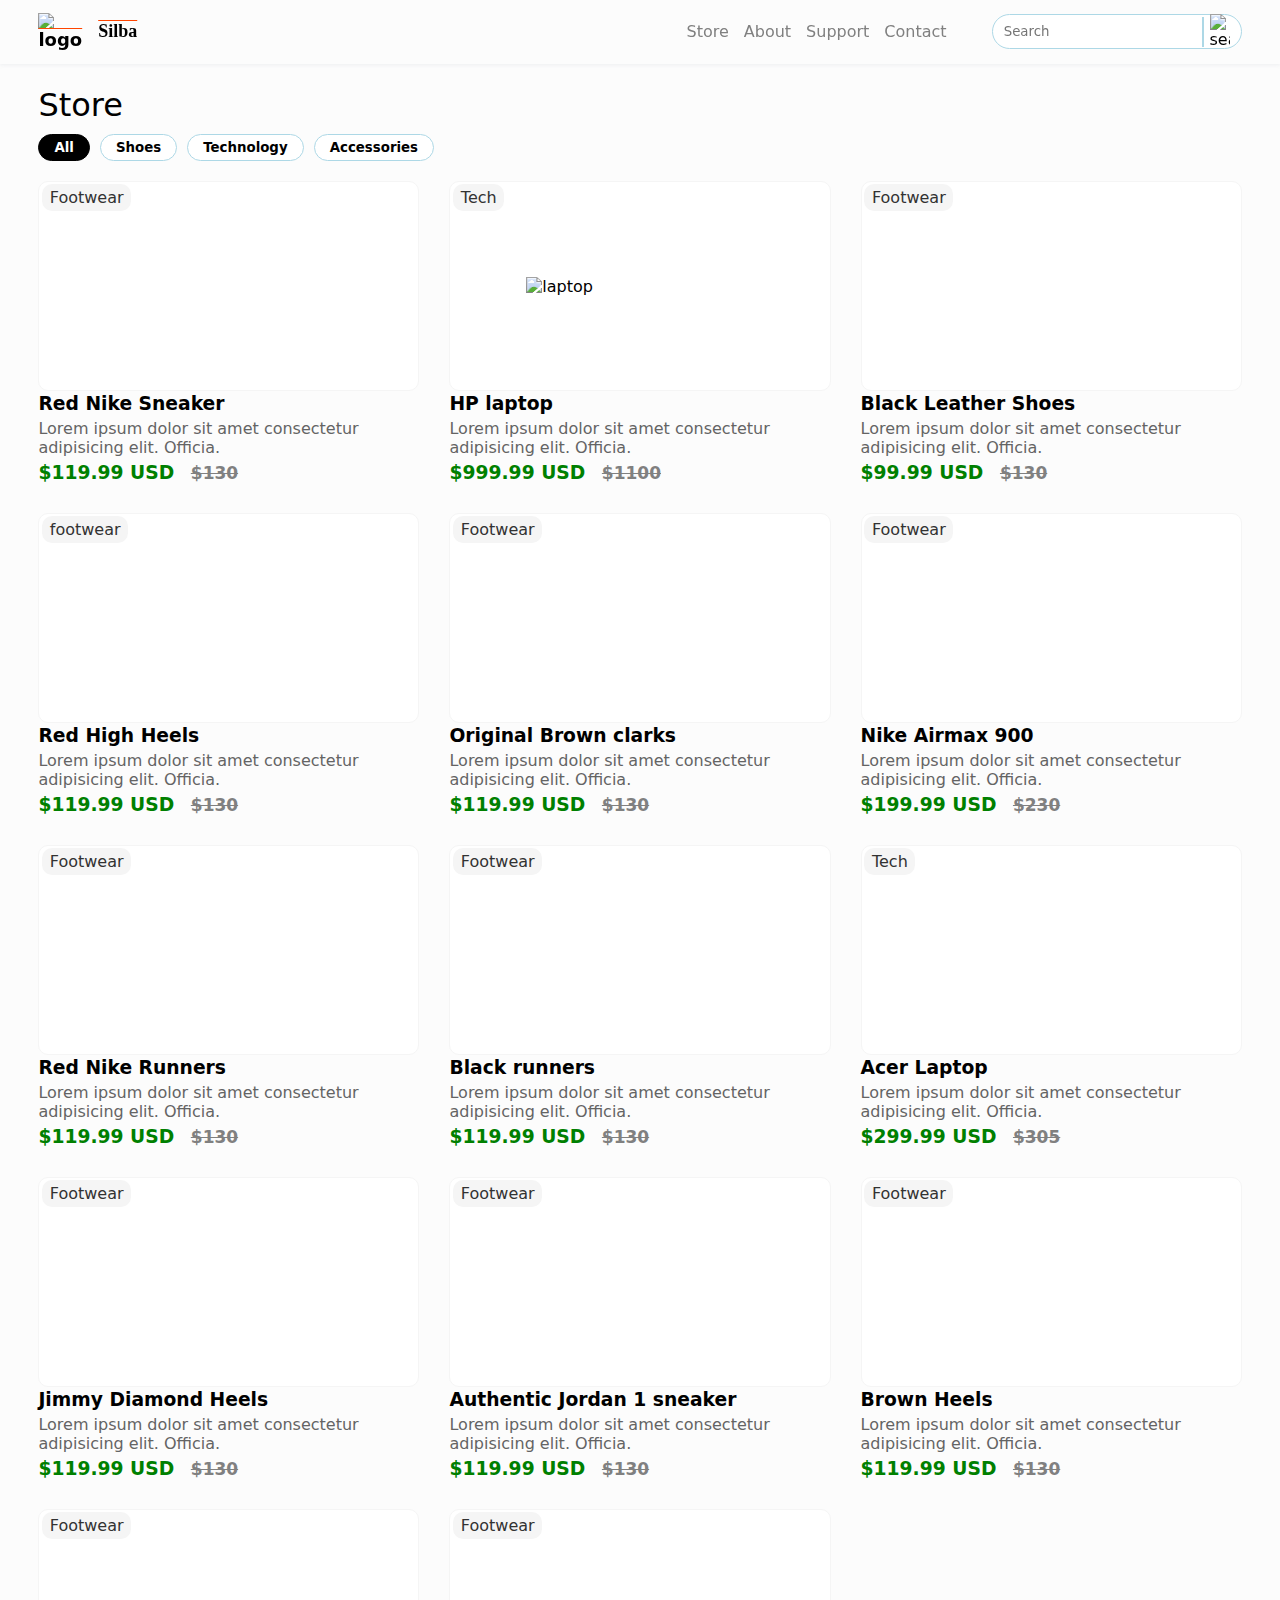
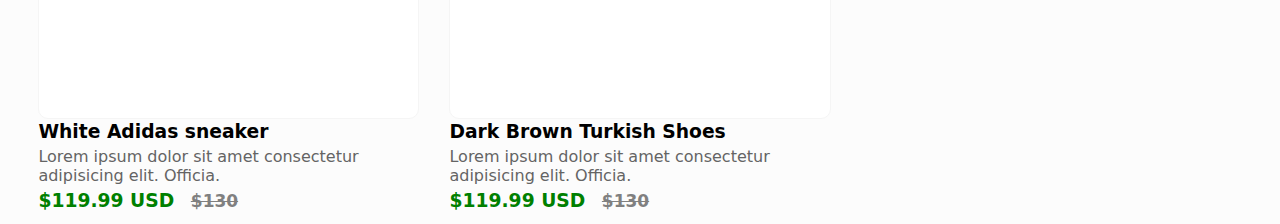
==== index.html @ 936f5b55 "addition of fontawesome icons, update of the hamburger menu and other minor css corrections" ====
<!DOCTYPE html>
<html lang="en">
<head>
    <meta charset="UTF-8">
    <meta name="viewport" content="width=device-width, initial-scale=1.0">
    <meta name="description" content="An all-in-one emporium selling the latest tech products and Trendy shoes that fit your taste and budget . We offer a vast curated collection for you to choose from.Come shop with us today!">
    <meta name="keywords" content="best shoes ,sneakers ,affordable shoes,original">
    <title>Products  |  Silba Collections</title>
    <link rel="stylesheet" href="/css/style.css">
    <link rel="stylesheet" href="/all.css">
    <link rel="shortcut icon" href="/istock/home-icon-build.png" type="image/x-icon">
    <script src="/js/app.js" defer></script>
</head>

<body>
    <nav class="navbar">
        <div class="nav-left">
            <a href="/index.html"><img src="/istock/home-icon-build.png" alt="logo"></a>
            <a href="/index.html">Silba</a>
        </div>
        <div class="nav-right">
            <ul class="nav-links">
                <li><a href="/index.html">Store</a></li>
                <li><a href="/html/about.html">About</a></li>
                <li><a href="#">Support</a></li>
                <li><a href="/html/contact.html">Contact</a></li>
            </ul>
            <ul class="nav-list">
                <li><a href="/index.html">Store</a></li>
                <li><a href="/html/about.html">About</a></li>
                <li><a href="#">Support</a></li>
                <li><a href="/html/contact.html" target="_parent">Contact</a></li>
            </ul>
            <fieldset class="searchbar">
                <input type="search" placeholder="Search" name="search input">
                <img src="/istock/magnifying-glass-solid.jpg" alt="search">
            </fieldset>
            <span class="menu">
                <i class="fa fa-bars menuBar"></i>
            </span>
        </div>
    </nav>

    <main>
         <!-- heading -->
    <h1>Store</h1>

    <div class="buttons">
        <button type="button" class="btn btn1">All</button>
        <button type="button" class="btn btn2">Shoes</button>
        <button type="button" class="btn btn3">Technology</button>
        <button type="button" class="btn btn4">Accessories</button>

    </div>

    <div class="card-wrapper">
        <!-- 1 -->
        <div class="card">
            <div class="image">
                <img src="/istock/pngegg (12).jpg" alt="">
                <span>Footwear</span>
            </div>
            <div class="description">
                <h3>Red Nike Sneaker</h3>
                <p>Lorem ipsum dolor sit amet consectetur adipisicing elit. Officia.</p>
                <h3 class="price">$119.99 USD <span>$130</span></h3>
            </div>
        </div>
          
        <!-- 2 -->
        <div class="card">
            <div class="image">
                <img src="/istock/pngegg (20).png" alt="laptop">
                <span>Tech</span>
            </div>
            <div class="description">
                <h3>HP laptop</h3>
                <p>Lorem ipsum dolor sit amet consectetur adipisicing elit. Officia.</p>
                <h3 class="price">$999.99 USD <span>$1100</span></h3>
            </div>
        </div>

        <!-- 3 -->
        <div class="card">
            <div class="image">
                <img src="/istock/pngegg (6).jpg" alt="">
                <span>Footwear</span>
            </div>
            <div class="description">
                <h3>Black Leather Shoes</h3>
                <p>Lorem ipsum dolor sit amet consectetur adipisicing elit. Officia.</p>
                <h3 class="price">$99.99 USD <span>$130</span></h3>
            </div>
        </div>

        <!-- 4 -->
        <div class="card">
            <div class="image">
                <img src="/istock/pngegg (15).jpg" alt="">
                <span>footwear</span>
            </div>
            <div class="description">
                <h3>Red High Heels</h3>
                <p>Lorem ipsum dolor sit amet consectetur adipisicing elit. Officia.</p>
                <h3 class="price">$119.99 USD <span>$130</span></h3>
            </div>
        </div>

        <!-- 5 -->
        <div class="card">
            <div class="image">
                <img src="/istock/pngegg (14).jpg" alt="">
                <span>Footwear</span>
            </div>
            <div class="description">
                <h3>Original Brown clarks</h3>
                <p>Lorem ipsum dolor sit amet consectetur adipisicing elit. Officia.</p>
                <h3 class="price">$119.99 USD <span>$130</span></h3>
            </div>
        </div>

        <!-- 6 -->
        <div class="card">
            <div class="image">
                <img src="/istock/pngegg (19).jpg" alt="">
                <span>Footwear</span>
            </div>
            <div class="description">
                <h3>Nike Airmax 900</h3>
                <p>Lorem ipsum dolor sit amet consectetur adipisicing elit. Officia.</p>
                <h3 class="price">$199.99 USD <span>$230</span></h3>
            </div>
        </div>

        <!-- 7 -->
        <div class="card">
            <div class="image">
                <img src="/istock/pngegg (1).jpg" alt="">
                <span>Footwear</span>
            </div>
            <div class="description">
                <h3>Red Nike Runners</h3>
                <p>Lorem ipsum dolor sit amet consectetur adipisicing elit. Officia.</p>
                <h3 class="price">$119.99 USD <span>$130</span></h3>
            </div>
        </div>

        <!-- 8 -->
        <div class="card">
            <div class="image">
                <img src="/istock/pngegg (9).jpg" alt="">
                <span>Footwear</span>
            </div>
            <div class="description">
                <h3>Black runners</h3>
                <p>Lorem ipsum dolor sit amet consectetur adipisicing elit. Officia.</p>
                <h3 class="price">$119.99 USD <span>$130</span></h3>
            </div>
        </div>

        <!-- 9 -->
        <div class="card">
            <div class="image">
                <img src="/istock/pngegg (19).png" alt="">
                <span>Tech</span>
            </div>
            <div class="description">
                <h3>Acer Laptop</h3>
                <p>Lorem ipsum dolor sit amet consectetur adipisicing elit. Officia.</p>
                <h3 class="price">$299.99 USD <span>$305</span></h3>
            </div>
        </div>

        <!-- 10 -->
        <div class="card">
            <div class="image">
                <img src="/istock/pngegg (16).jpg" alt="">
                <span>Footwear</span>
            </div>
            <div class="description">
                <h3>Jimmy Diamond Heels</h3>
                <p>Lorem ipsum dolor sit amet consectetur adipisicing elit. Officia.</p>
                <h3 class="price">$119.99 USD <span>$130</span></h3>
            </div>
        </div>

        <!-- 11 -->
        <div class="card">
            <div class="image">
                <img src="/istock/pngegg (28).jpg" alt="">
                <span>Footwear</span>
            </div>
            <div class="description">
                <h3>Authentic Jordan 1 sneaker</h3>
                <p>Lorem ipsum dolor sit amet consectetur adipisicing elit. Officia.</p>
                <h3 class="price">$119.99 USD <span>$130</span></h3>
            </div>
        </div>

        <!-- 12 -->
        <div class="card">
            <div class="image">
                <img src="/istock/pngegg (7).jpg" alt="">
                <span>Footwear</span>
            </div>
            <div class="description">
                <h3>Brown Heels</h3>
                <p>Lorem ipsum dolor sit amet consectetur adipisicing elit. Officia.</p>
                <h3 class="price">$119.99 USD <span>$130</span></h3>
            </div>
        </div>

        <!-- 13 -->
        <div class="card">
            <div class="image">
                <img src="/istock/pngegg (22).jpg" alt="">
                <span>Footwear</span>
            </div>
            <div class="description">
                <h3>White Adidas sneaker</h3>
                <p>Lorem ipsum dolor sit amet consectetur adipisicing elit. Officia.</p>
                <h3 class="price">$119.99 USD <span>$130</span></h3>
            </div>
        </div>

        <!-- 14 -->
        <div class="card">
            <div class="image">
                <img src="/istock/pngegg (13).jpg" alt="">
                <span>Footwear</span>
            </div>
            <div class="description">
                <h3>Dark Brown Turkish Shoes</h3>
                <p>Lorem ipsum dolor sit amet consectetur adipisicing elit. Officia.</p>
                <h3 class="price">$119.99 USD <span>$130</span></h3>
            </div>
        </div>
    </main>
   
</body>
</html>
---- css/style.css ----
*
{
    padding: 0;
    margin: 0;
    box-sizing: border-box;
    font-family: system-ui, -apple-system, BlinkMacSystemFont, 'Segoe UI', Roboto, Oxygen, Ubuntu, Cantarell, 'Open Sans', 'Helvetica Neue', sans-serif;
}

body{
    width: 100%;
    max-width: 100%;
    height: auto;
    min-height: 100vh;
    background-color: rgb(252,252,252);
}

.navbar{
    padding: 1% 3%;
    display: flex;
    align-items: center;
    justify-content: space-between;
    box-shadow: 0 1px 4px rgb(146 161 176 / 15%);
    position: sticky;
    top: 0;
    z-index: 10;
    background-color: rgb(252,252,252);
}

.navbar img{
    width: 35px;
}
.nav-left{
    display: flex;
    align-items: center;
    gap: 5%;
}
.nav-left a{
    font-size: 18px;
    font-weight: bold;
    font-family: cursive;
    color: black;
    text-decoration: none;
    text-decoration: overline;
    text-decoration-color: orangered;
}
.nav-right{
    display: flex;
    align-items: center;
    justify-content: space-between;
}
.nav-links{
    display: flex;
    margin-right: 30px;
    list-style-type: none;
}
.nav-links li a{
    margin-right: 15px;
    text-decoration: none;
    color: grey;
    font-weight: 450;
    display: block;
    position: relative;
    transform: 0.5s;
    cursor: pointer;
}

.nav-links li a::after{
    position: absolute;
    content: "";
    width: 100%;
    height: 3px;
    top: 100%;
    left: 0;
    transition: transform 0.5s;
    transform: scaleX(0);
    transform-origin: right;
    background-color: grey;
}

.nav-links li a:hover{
    color: black;
}
.nav-links li a:hover::after{
    transform: scaleX(1);
    transform-origin: left;
}

.searchbar{
    display: flex;
    align-items: center;
    justify-content: space-between;
    gap: 2px;
    padding: 2%;
    height: 35px;
    width:250px;
    border-radius: 50px;
    border: 1px solid lightblue;
    background-color: white;
}
.searchbar input{
    height: 30px;
    width: 200px;
    outline: none;
    border: 0;
    border-right: 2px solid lightblue;
}
.searchbar img{
    width: 20px;
}

.menu{
    display: flex;
    flex-direction: column;
    justify-content: space-around;
    height: 20px;
    width: 20px;
    margin-left: 20px;
    /* border: 1px solid yellow; */
    display: none;
}

main{
    padding: 1% 3%;
}

h1{
font-weight: 500;
margin: 10px 0;
}

.btn{
    padding: 5px 15px;
    background-color: white;
    border-radius: 50px;
    margin-right: 5px;
    font-weight: bold;
    border: 1px solid lightblue;
    margin-bottom: 5px;
}
.btn:first-child{
    background-color: black;
    color: white;
    border: 1px solid black;
}
.btn:hover{
    background-color: black;
    color: white;
    border: 1px solid black;
}

button:active{
    transform: translatey(2px);
}
.card-wrapper{
    display: grid;
    grid-template-columns: repeat(auto-fit,minmax(300px,1fr));
    gap: 30px;
    margin-top: 15px;
}
.card{
    position: relative;
}
.image{
    width: 100%;
    height: 210px;
    border: 1px solid  rgb(245,245,245);
    background-color: white;
    display: flex;
    align-items: center;
    justify-content: center;
    border-radius: 10px;
    overflow: hidden;
    /* box-shadow: 0 0 2px 0 lightblue;  */
}
.image span{
    position: absolute;
    left: 1%;
    top:1%;
    background-color: whitesmoke;
    padding: 1% 2%;
    color: rgb(50, 50, 50);
    font-weight: 400;
    border-radius: 10px;
    font-weight: small;
}
.image img{
    width: 60%;
    object-fit: cover;
}
.image:hover img{
    transform: scale(2);
}

.description h3{
    font-weight: 600;
    margin-top: 2px;
}

.description p{
   margin: 5px 0;
   color: rgb(100, 100, 100);
   font-weight: 350;
}
.price{
    color: green;
}
.price span{
    color: grey;
    font-size:17px;
    margin-left: 10px;
    text-decoration:line-through;
}
.dark-version {
   background-color: black;
   color: white;
}

@media (max-width:900px){
    .nav-links{
        display: none;
    }
    .searchbar{
        padding-left: 10px;
    }
    .searchbar input{
        height: 25px;
    }
    .menu{
        display: flex;
    }
    .description h3{
        font-weight: 10px;
    }
}

@media (max-width:500px){
    .image{
        height:180px ;
    }
    .searchbar{
        width: 180px;
        height: 30px;
    }
    .searchbar input{
        width: 100%;
    }
    .searchbar img{
        width: 14px;
        margin: 0 5px;
    }
    .description p{
        font-size: 14px;
    }
}

/* menu list */
.nav-list {
    /* border: 1px solid; */
    position: absolute;
    top: 48px;
    right: 0;
    left: 0;
    z-index: 20;
    height: 0;
    width: 100vw;
    list-style: none;
    background-color: white;
    display: flex;
    flex-direction: column;
    align-items: center;
    gap: 2%;
    padding: 5% 0;
    color: grey;
    display: none;
    background-color: rgb(252,252,252);
    border-bottom:1px solid lightgrey;
    
}

.nav-list li{
    margin-bottom: 10px;
}
.nav-list a{
    text-decoration: none;
    list-style-type: none;
    color: grey;
    font-size: clamp(small,medium,large);
}

.nav-list a:hover{
    font-weight: bold;
    text-decoration: black;
}

.activeList{
   display: flex;
   height: auto;
   min-height:200px ;  
}
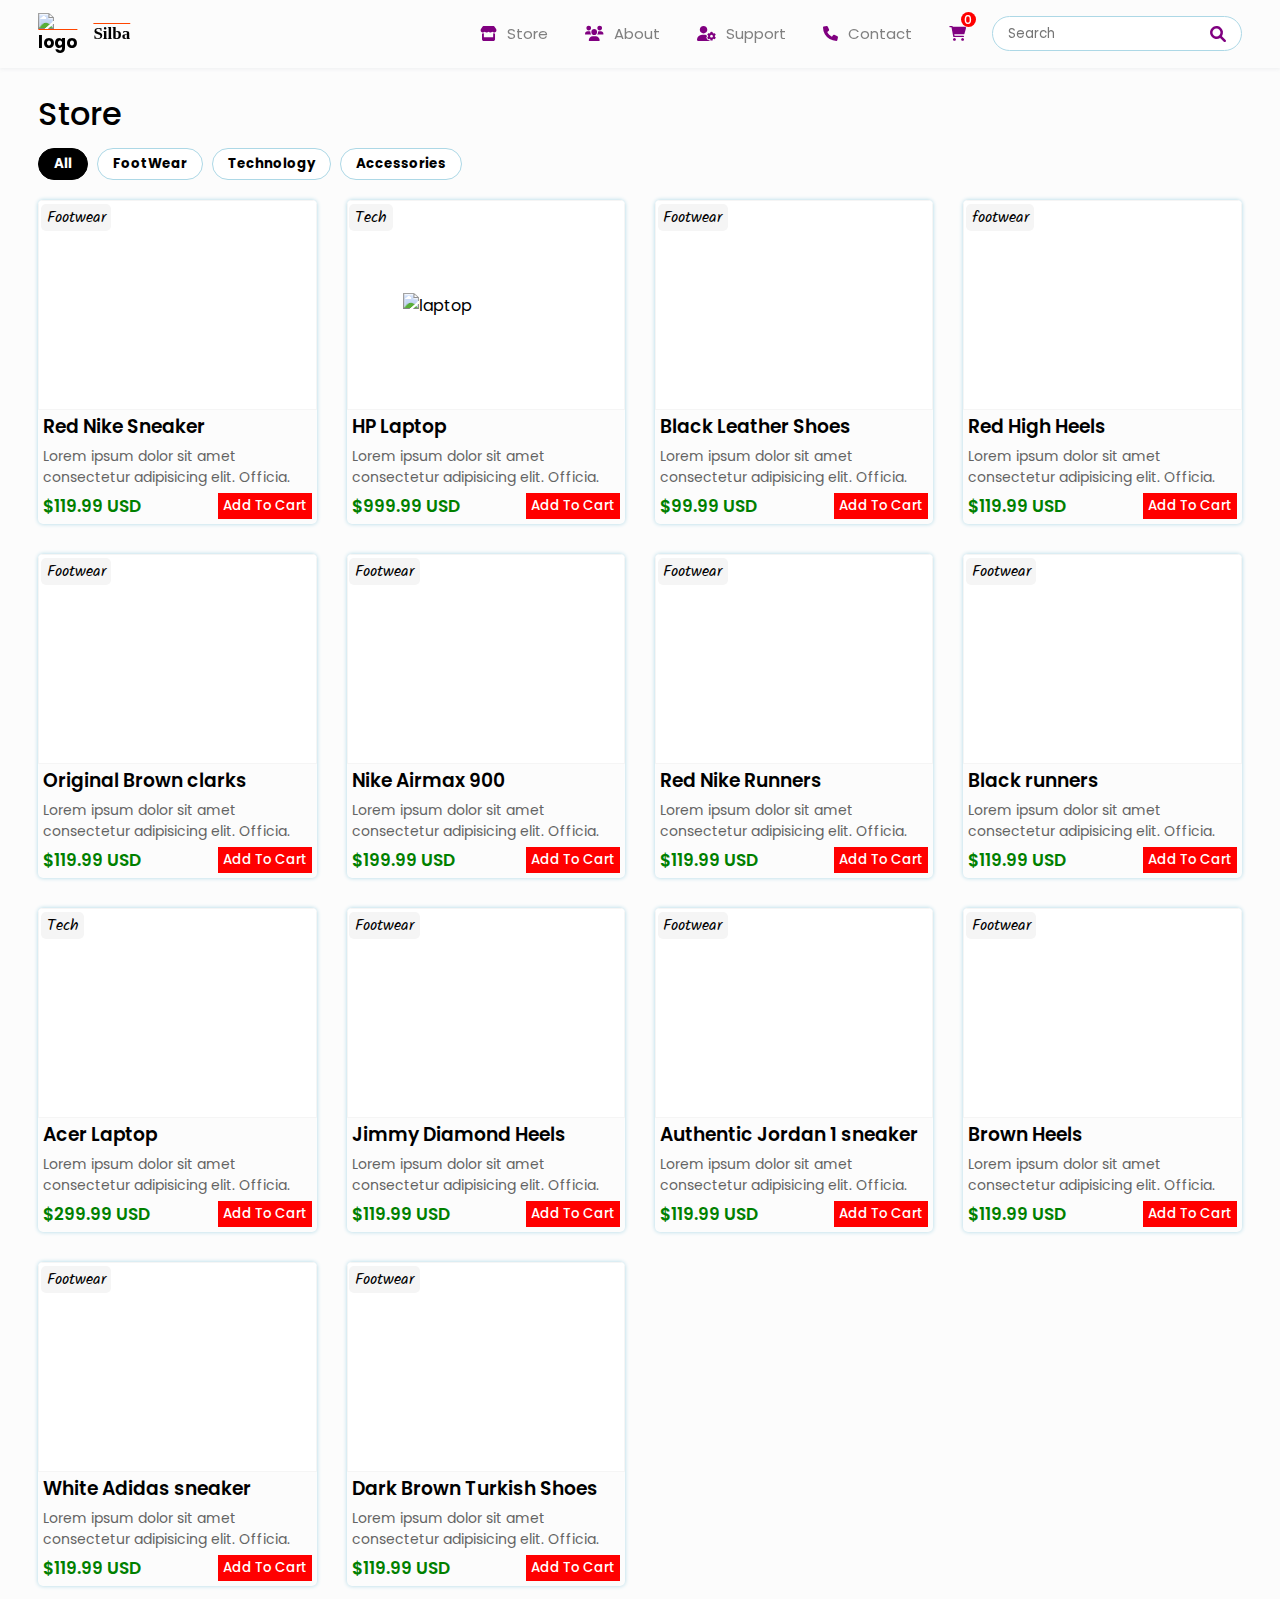
==== commit ee78d1f4: "Merge remote-tracking branch 'refs/remotes/origin/master'" ====
--- a/index.html
+++ b/index.html
@@ -20,21 +20,27 @@
         </div>
         <div class="nav-right">
             <ul class="nav-links">
-                <li><a href="/index.html">Store</a></li>
-                <li><a href="/html/about.html">About</a></li>
-                <li><a href="#">Support</a></li>
-                <li><a href="/html/contact.html">Contact</a></li>
+                <li><i class="fas fa-store"></i><a href="/index.html">Store</a></li>
+                <li><i class="fas fas fa-users"></i><a href="/html/about.html">About</a></li>
+                <li><i class="fas fas fa-user-cog"></i><a href="#">Support</a></li>
+                <li><i class="fas fas fa-phone"></i><a href="/html/contact.html">Contact</a></li>
+                <li><a href="#" class="cart"><i class="fas fas fa-shopping-cart"></i><span class="count">`${cart}`</span></a></li>
             </ul>
+            
             <ul class="nav-list">
-                <li><a href="/index.html">Store</a></li>
-                <li><a href="/html/about.html">About</a></li>
-                <li><a href="#">Support</a></li>
-                <li><a href="/html/contact.html" target="_parent">Contact</a></li>
+                <li><i class="fas fa-store"></i><a href="/index.html">Store</a></li>
+                <li><i class="fas fas fa-users"></i><a href="/html/about.html">About</a></li>
+                <li><i class="fas fas fa-user-cog"></i><a href="#">Support</a></li>
+                <li><i class="fas fas fa-phone"></i><a href="/html/contact.html">Contact</a></li>
+                <li><i class="fas fas fa-shopping-cart"></i><a href="#">Cart</a></li>
+
             </ul>
+            
             <fieldset class="searchbar">
-                <input type="search" placeholder="Search" name="search input">
-                <img src="/istock/magnifying-glass-solid.jpg" alt="search">
+                <input type="search" placeholder="Search" name="search input" autofocus>
+                <i class="fas fas fa-search"></i>
             </fieldset>
+            
             <span class="menu">
                 <i class="fa fa-bars menuBar"></i>
             </span>
@@ -42,12 +48,12 @@
     </nav>
 
     <main>
-         <!-- heading -->
+        <!-- heading -->
     <h1>Store</h1>
 
     <div class="buttons">
         <button type="button" class="btn btn1">All</button>
-        <button type="button" class="btn btn2">Shoes</button>
+        <button type="button" class="btn btn2">FootWear</button>
         <button type="button" class="btn btn3">Technology</button>
         <button type="button" class="btn btn4">Accessories</button>
 
@@ -63,7 +69,9 @@
             <div class="description">
                 <h3>Red Nike Sneaker</h3>
                 <p>Lorem ipsum dolor sit amet consectetur adipisicing elit. Officia.</p>
-                <h3 class="price">$119.99 USD <span>$130</span></h3>
+                <h3 class="price">$119.99 USD <span>$130</span>
+                    <span><button id="add-to-cart">Add To Cart</button></span>
+                </h3>
             </div>
         </div>
           
@@ -74,9 +82,10 @@
                 <span>Tech</span>
             </div>
             <div class="description">
-                <h3>HP laptop</h3>
-                <p>Lorem ipsum dolor sit amet consectetur adipisicing elit. Officia.</p>
-                <h3 class="price">$999.99 USD <span>$1100</span></h3>
+                <h3>HP Laptop</h3>
+                <p>Lorem ipsum dolor sit amet consectetur adipisicing elit. Officia.</p>
+                <h3 class="price">$999.99 USD <span>$1100</span>
+                <span><button>Add To Cart</button></span></h3>
             </div>
         </div>
 
@@ -89,7 +98,9 @@
             <div class="description">
                 <h3>Black Leather Shoes</h3>
                 <p>Lorem ipsum dolor sit amet consectetur adipisicing elit. Officia.</p>
-                <h3 class="price">$99.99 USD <span>$130</span></h3>
+                <h3 class="price">$99.99 USD <span>$130</span>
+                    <span><button>Add To Cart</button></span>
+                </h3>
             </div>
         </div>
 
@@ -102,7 +113,9 @@
             <div class="description">
                 <h3>Red High Heels</h3>
                 <p>Lorem ipsum dolor sit amet consectetur adipisicing elit. Officia.</p>
-                <h3 class="price">$119.99 USD <span>$130</span></h3>
+                <h3 class="price">$119.99 USD <span>$130</span>
+                    <span><button>Add To Cart</button></span>
+                </h3>
             </div>
         </div>
 
@@ -115,7 +128,9 @@
             <div class="description">
                 <h3>Original Brown clarks</h3>
                 <p>Lorem ipsum dolor sit amet consectetur adipisicing elit. Officia.</p>
-                <h3 class="price">$119.99 USD <span>$130</span></h3>
+                <h3 class="price">$119.99 USD <span>$130</span>
+                    <span><button>Add To Cart</button></span>
+                </h3>
             </div>
         </div>
 
@@ -128,7 +143,9 @@
             <div class="description">
                 <h3>Nike Airmax 900</h3>
                 <p>Lorem ipsum dolor sit amet consectetur adipisicing elit. Officia.</p>
-                <h3 class="price">$199.99 USD <span>$230</span></h3>
+                <h3 class="price">$199.99 USD <span>$230</span>
+                    <span><button>Add To Cart</button></span>
+                </h3>
             </div>
         </div>
 
@@ -141,7 +158,9 @@
             <div class="description">
                 <h3>Red Nike Runners</h3>
                 <p>Lorem ipsum dolor sit amet consectetur adipisicing elit. Officia.</p>
-                <h3 class="price">$119.99 USD <span>$130</span></h3>
+                <h3 class="price">$119.99 USD <span>$130</span>
+                    <span><button>Add To Cart</button></span>
+                </h3>
             </div>
         </div>
 
@@ -154,7 +173,9 @@
             <div class="description">
                 <h3>Black runners</h3>
                 <p>Lorem ipsum dolor sit amet consectetur adipisicing elit. Officia.</p>
-                <h3 class="price">$119.99 USD <span>$130</span></h3>
+                <h3 class="price">$119.99 USD <span>$130</span>
+                    <span><button>Add To Cart</button></span>
+                </h3>
             </div>
         </div>
 
@@ -167,7 +188,9 @@
             <div class="description">
                 <h3>Acer Laptop</h3>
                 <p>Lorem ipsum dolor sit amet consectetur adipisicing elit. Officia.</p>
-                <h3 class="price">$299.99 USD <span>$305</span></h3>
+                <h3 class="price">$299.99 USD <span>$305</span>
+                    <span><button>Add To Cart</button></span>
+                </h3>
             </div>
         </div>
 
@@ -180,7 +203,9 @@
             <div class="description">
                 <h3>Jimmy Diamond Heels</h3>
                 <p>Lorem ipsum dolor sit amet consectetur adipisicing elit. Officia.</p>
-                <h3 class="price">$119.99 USD <span>$130</span></h3>
+                <h3 class="price">$119.99 USD <span>$130</span>
+                    <span><button>Add To Cart</button></span>
+                </h3>
             </div>
         </div>
 
@@ -193,7 +218,9 @@
             <div class="description">
                 <h3>Authentic Jordan 1 sneaker</h3>
                 <p>Lorem ipsum dolor sit amet consectetur adipisicing elit. Officia.</p>
-                <h3 class="price">$119.99 USD <span>$130</span></h3>
+                <h3 class="price">$119.99 USD <span>$130</span>
+                    <span><button>Add To Cart</button></span>
+                </h3>
             </div>
         </div>
 
@@ -206,7 +233,9 @@
             <div class="description">
                 <h3>Brown Heels</h3>
                 <p>Lorem ipsum dolor sit amet consectetur adipisicing elit. Officia.</p>
-                <h3 class="price">$119.99 USD <span>$130</span></h3>
+                <h3 class="price">$119.99 USD <span>$130</span>
+                    <span><button>Add To Cart</button></span>
+                </h3>
             </div>
         </div>
 
@@ -219,7 +248,9 @@
             <div class="description">
                 <h3>White Adidas sneaker</h3>
                 <p>Lorem ipsum dolor sit amet consectetur adipisicing elit. Officia.</p>
-                <h3 class="price">$119.99 USD <span>$130</span></h3>
+                <h3 class="price">$119.99 USD <span>$130</span>
+                    <span><button>Add To Cart</button></span>
+                </h3>
             </div>
         </div>
 
@@ -232,10 +263,47 @@
             <div class="description">
                 <h3>Dark Brown Turkish Shoes</h3>
                 <p>Lorem ipsum dolor sit amet consectetur adipisicing elit. Officia.</p>
-                <h3 class="price">$119.99 USD <span>$130</span></h3>
+                <h3 class="price">$119.99 USD <span>$130</span>
+                    <span><button>Add To Cart</button></span>
+                </h3>
             </div>
         </div>
     </main>
    
+    
+    <script src="https://formspree.io/js/formbutton-v1.min.js" defer></script>
+    <script>
+      /* paste this line in verbatim */
+      window.formbutton=window.formbutton||function(){(formbutton.q=formbutton.q||[]).push(arguments)};
+      /* customize formbutton below*/     
+      formbutton("create", {
+        action: "https://formspree.io/f/xnqkwele",
+        title: "How can we help?",
+        fields: [
+          { 
+            type: "email", 
+            label: "Email:", 
+            name: "email",
+            required: true,
+            placeholder: "Your email Address "
+          },
+          {
+            type: "textarea",
+            label: "Message:",
+            name: "message",
+            placeholder: "What's on your mind?",
+          },
+          { type: "submit" }      
+        ],
+        styles: {
+          title: {
+            backgroundColor: "purple"
+          },
+          button: {
+            backgroundColor: "purple",
+          }
+        }
+      });
+    </script>
 </body>
 </html>--- a/css/style.css
+++ b/css/style.css
@@ -1,9 +1,15 @@
+@import url('https://fonts.googleapis.com/css2?family=Kalam:wght@300&family=Poppins:wght@200;300;400;500;600&family=Roboto:ital,wght@0,100;0,300;0,400;0,500;1,900&display=swap');
+
+:root{
+    --icon-color:purple ;
+}
+
 *
 {
     padding: 0;
     margin: 0;
     box-sizing: border-box;
-    font-family: system-ui, -apple-system, BlinkMacSystemFont, 'Segoe UI', Roboto, Oxygen, Ubuntu, Cantarell, 'Open Sans', 'Helvetica Neue', sans-serif;
+    font-family: 'Poppins', sans-serif;
 }
 
 body{
@@ -35,8 +41,8 @@
     gap: 5%;
 }
 .nav-left a{
-    font-size: 18px;
-    font-weight: bold;
+    font-size: 17px;
+    font-weight: bolder;
     font-family: cursive;
     color: black;
     text-decoration: none;
@@ -50,15 +56,35 @@
 }
 .nav-links{
     display: flex;
-    margin-right: 30px;
+    margin-right: 10px;
     list-style-type: none;
+    gap: 25px;
+    /* border: 1px solid ; */
+}
+
+.nav-links i{
+    margin-right: 10px;
+    color: var(--icon-color);
+    font-size: 15px;
+}
+
+.nav-links li{
+    border: 1px solid transparent;
+    padding: 2px 5px;
+    border-radius: 5px;
+    transition: all 0.5s ease-in-out;
+}
+
+.nav-links li:hover{
+    border: 0;
+    background-color: whitesmoke;
+    border: 1px solid lightblue;
 }
 .nav-links li a{
-    margin-right: 15px;
     text-decoration: none;
     color: grey;
-    font-weight: 450;
-    display: block;
+    font-size: 15px;
+    display: inline-block;
     position: relative;
     transform: 0.5s;
     cursor: pointer;
@@ -84,7 +110,26 @@
     transform: scaleX(1);
     transform-origin: left;
 }
-
+.nav-links li .cart
+{
+    position: relative;
+}
+.nav-links li .cart span{
+    position: absolute;
+    top: -10px;
+    right: 0;
+    color: white;
+    background-color: red;
+    height: 15px;
+    width:15px;
+    font-size: 12px;
+    padding: 2%;
+    border-radius: 50px;
+    display: flex;
+    align-items: center;
+    justify-content: center;
+    font-weight: 500;
+}
 .searchbar{
     display: flex;
     align-items: center;
@@ -96,16 +141,20 @@
     border-radius: 50px;
     border: 1px solid lightblue;
     background-color: white;
+    position: relative;
 }
 .searchbar input{
     height: 30px;
     width: 200px;
     outline: none;
     border: 0;
-    border-right: 2px solid lightblue;
-}
-.searchbar img{
-    width: 20px;
+}
+
+
+.searchbar i{
+    text-align: center;
+    color: var(--icon-color);
+    font-weight: bolder;  
 }
 
 .menu{
@@ -118,141 +167,6 @@
     /* border: 1px solid yellow; */
     display: none;
 }
-
-main{
-    padding: 1% 3%;
-}
-
-h1{
-font-weight: 500;
-margin: 10px 0;
-}
-
-.btn{
-    padding: 5px 15px;
-    background-color: white;
-    border-radius: 50px;
-    margin-right: 5px;
-    font-weight: bold;
-    border: 1px solid lightblue;
-    margin-bottom: 5px;
-}
-.btn:first-child{
-    background-color: black;
-    color: white;
-    border: 1px solid black;
-}
-.btn:hover{
-    background-color: black;
-    color: white;
-    border: 1px solid black;
-}
-
-button:active{
-    transform: translatey(2px);
-}
-.card-wrapper{
-    display: grid;
-    grid-template-columns: repeat(auto-fit,minmax(300px,1fr));
-    gap: 30px;
-    margin-top: 15px;
-}
-.card{
-    position: relative;
-}
-.image{
-    width: 100%;
-    height: 210px;
-    border: 1px solid  rgb(245,245,245);
-    background-color: white;
-    display: flex;
-    align-items: center;
-    justify-content: center;
-    border-radius: 10px;
-    overflow: hidden;
-    /* box-shadow: 0 0 2px 0 lightblue;  */
-}
-.image span{
-    position: absolute;
-    left: 1%;
-    top:1%;
-    background-color: whitesmoke;
-    padding: 1% 2%;
-    color: rgb(50, 50, 50);
-    font-weight: 400;
-    border-radius: 10px;
-    font-weight: small;
-}
-.image img{
-    width: 60%;
-    object-fit: cover;
-}
-.image:hover img{
-    transform: scale(2);
-}
-
-.description h3{
-    font-weight: 600;
-    margin-top: 2px;
-}
-
-.description p{
-   margin: 5px 0;
-   color: rgb(100, 100, 100);
-   font-weight: 350;
-}
-.price{
-    color: green;
-}
-.price span{
-    color: grey;
-    font-size:17px;
-    margin-left: 10px;
-    text-decoration:line-through;
-}
-.dark-version {
-   background-color: black;
-   color: white;
-}
-
-@media (max-width:900px){
-    .nav-links{
-        display: none;
-    }
-    .searchbar{
-        padding-left: 10px;
-    }
-    .searchbar input{
-        height: 25px;
-    }
-    .menu{
-        display: flex;
-    }
-    .description h3{
-        font-weight: 10px;
-    }
-}
-
-@media (max-width:500px){
-    .image{
-        height:180px ;
-    }
-    .searchbar{
-        width: 180px;
-        height: 30px;
-    }
-    .searchbar input{
-        width: 100%;
-    }
-    .searchbar img{
-        width: 14px;
-        margin: 0 5px;
-    }
-    .description p{
-        font-size: 14px;
-    }
-}
-
 /* menu list */
 .nav-list {
     /* border: 1px solid; */
@@ -278,8 +192,18 @@
 }
 
 .nav-list li{
-    margin-bottom: 10px;
-}
+    margin-bottom: 20px;
+    /* border: 1px solid; */
+    border-bottom: 1px solid purple;
+    padding: 5px 0;
+    width: 100px;
+}
+
+.nav-list li i{
+    margin-right: 15px;
+    color: purple;
+}
+
 .nav-list a{
     text-decoration: none;
     list-style-type: none;
@@ -298,3 +222,160 @@
    min-height:200px ;  
 }
 
+main{
+    padding: 1% 3%;
+}
+
+h1{
+font-weight: 500;
+margin: 10px 0;
+}
+
+.btn{
+    padding: 5px 15px;
+    background-color: white;
+    border-radius: 50px;
+    margin-right: 5px;
+    font-weight: bold;
+    border: 1px solid lightblue;
+    margin-bottom: 5px;
+}
+.btn:first-child{
+    background-color: black;
+    color: white;
+    border: 1px solid black;
+}
+.btn:hover{
+    background-color: black;
+    color: white;
+    border: 1px solid black;
+}
+
+button:active{
+    transform: translatey(2px);
+}
+.card-wrapper{
+    display: grid;
+    grid-template-columns: repeat(auto-fit,minmax(250px,1fr));
+    gap: 30px;
+    margin-top: 15px;
+}
+.card{
+    position: relative;
+    box-shadow: 0 0 4px lightblue;
+    padding-bottom: 5px;
+    border-radius: 5px;
+    overflow: hidden;
+}
+.image{
+    width: 100%;
+    height: 210px;
+    border: 1px solid  rgb(245,245,245);
+    background-color: white;
+    display: flex;
+    align-items: center;
+    justify-content: center;
+    overflow: hidden;
+}
+.image span{
+    position: absolute;
+    left: 1%;
+    top:1%;
+    background-color: whitesmoke;
+    padding: 1px 2%;
+    font-family: 'Kalam', cursive;
+    border-radius: 5px;
+}
+.image img{
+    width: 60%;
+    object-fit: cover;
+}
+.image:hover img{
+    transform: scale(2);
+}
+
+.description h3{
+    font-weight: 600;
+    margin-top: 2px;
+    margin-left: 5px;
+}
+
+.description h3 span:first-child{
+    font-size: 14px;
+    font-weight: 500;
+    margin-left: 3px;
+    display: none;
+    /* border: 1px solid; */
+}
+
+.description h3 span button{
+    float: right;
+    margin-right: 5px;
+    border:1px solid red;
+    background-color: red;
+    color: white;
+    font-weight: 500;
+    padding: 2px 4px;
+}
+
+.description p{
+   margin: 5px ;
+   color: rgb(100, 100, 100);
+   font-size: 14px;
+}
+.price{
+    color: green;
+    font-weight: bold;
+    font-size: 17px;
+}
+.price span{
+    color: grey;
+    font-size:17px;
+    margin-left: 10px;
+    font-weight: 400;
+    text-decoration:line-through;
+}
+.dark-version {
+   background-color: black;
+   color: white;
+}
+
+@media (max-width:900px){
+    .nav-links{
+        display: none;
+    }
+    .searchbar{
+        padding-left: 10px;
+    }
+    .searchbar input{
+        height: 25px;
+    }
+    .menu{
+        display: flex;
+    }
+    .description h3{
+        font-weight: 10px;
+    }
+}
+
+@media (max-width:500px){
+    .image{
+        height:180px ;
+    }
+    .searchbar{
+        width: 180px;
+        height: 30px;
+    }
+    .searchbar input{
+        width: 100%;
+    }
+    .searchbar img{
+        width: 14px;
+        margin: 0 5px;
+    }
+    .description p{
+        font-size: 14px;
+    }
+}
+
+
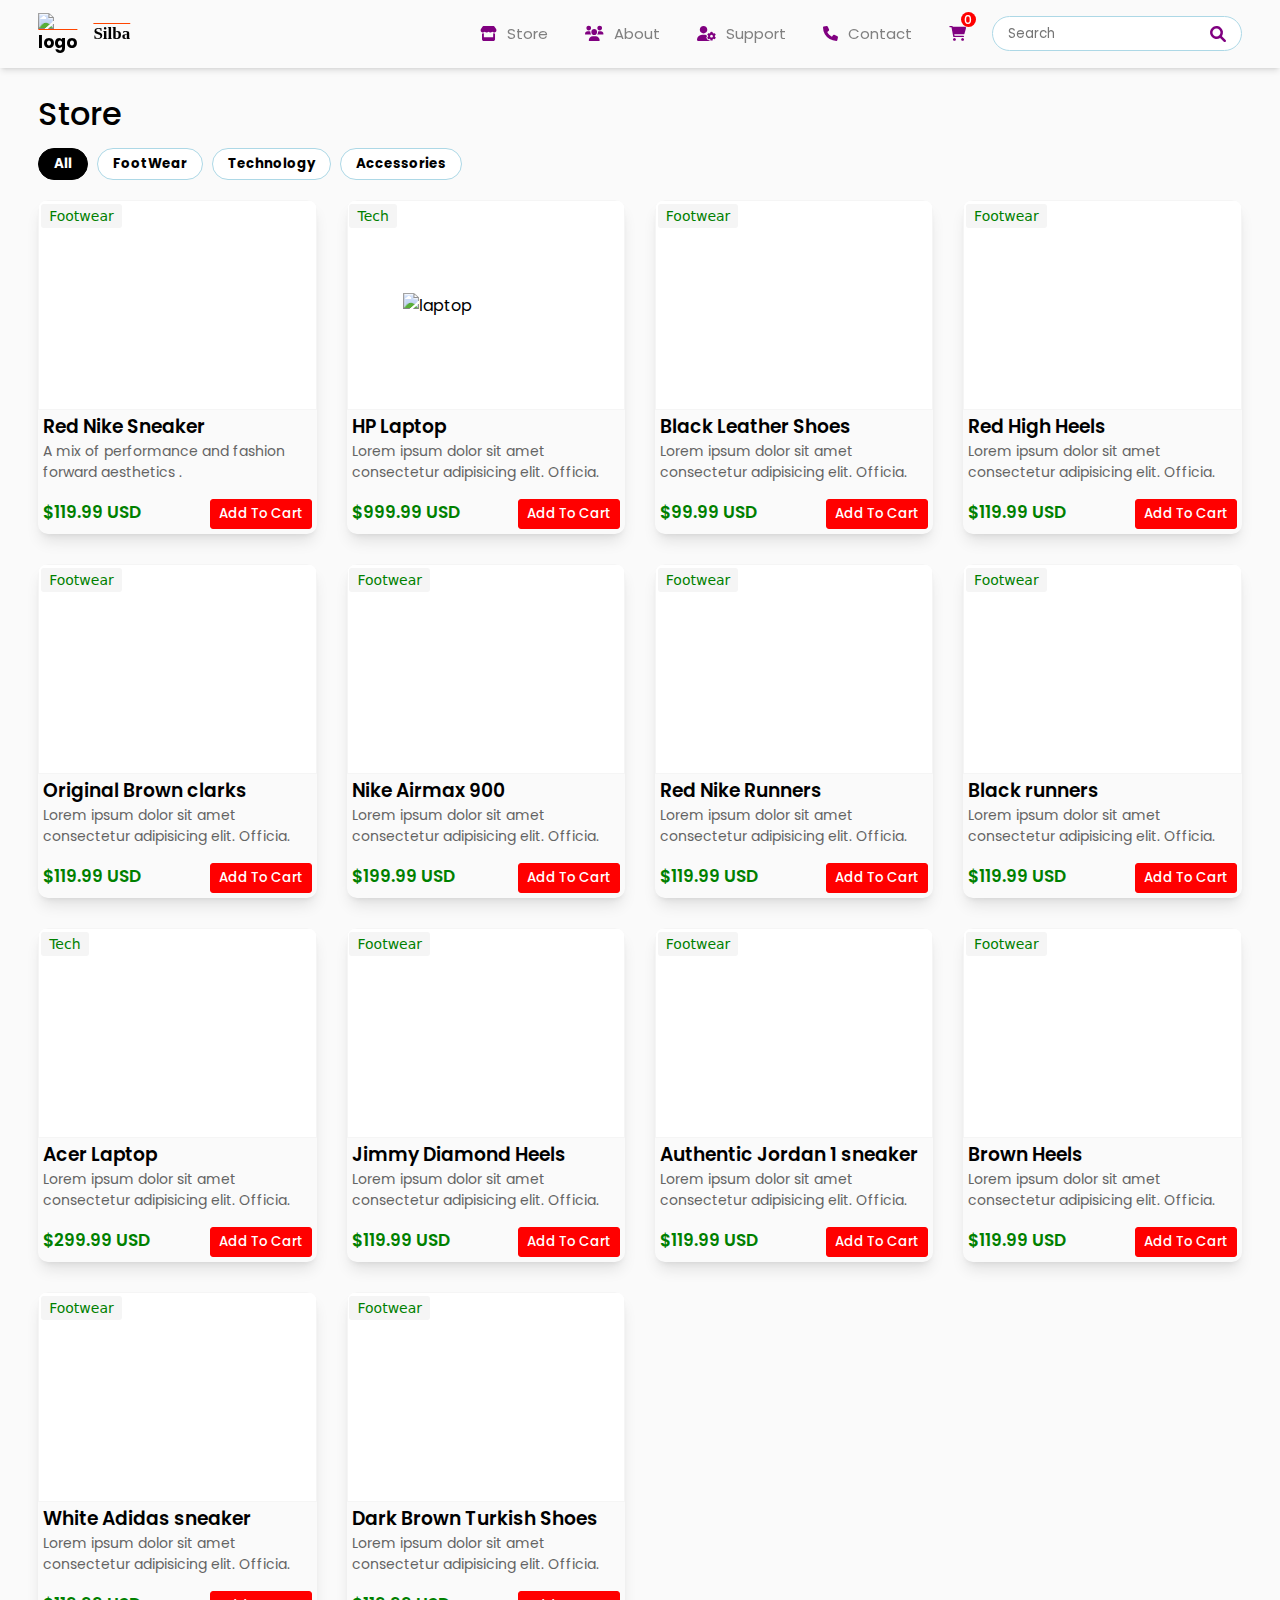
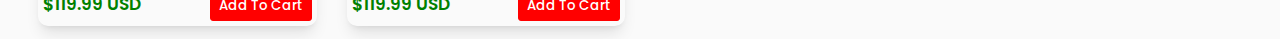
==== commit 82ed2c27: "minor changes" ====
--- a/index.html
+++ b/index.html
@@ -68,7 +68,7 @@
             </div>
             <div class="description">
                 <h3>Red Nike Sneaker</h3>
-                <p>Lorem ipsum dolor sit amet consectetur adipisicing elit. Officia.</p>
+                <p>A mix of performance and fashion forward aesthetics .</p>
                 <h3 class="price">$119.99 USD <span>$130</span>
                     <span><button id="add-to-cart">Add To Cart</button></span>
                 </h3>
@@ -108,7 +108,7 @@
         <div class="card">
             <div class="image">
                 <img src="/istock/pngegg (15).jpg" alt="">
-                <span>footwear</span>
+                <span>Footwear</span>
             </div>
             <div class="description">
                 <h3>Red High Heels</h3>
@@ -144,7 +144,7 @@
                 <h3>Nike Airmax 900</h3>
                 <p>Lorem ipsum dolor sit amet consectetur adipisicing elit. Officia.</p>
                 <h3 class="price">$199.99 USD <span>$230</span>
-                    <span><button>Add To Cart</button></span>
+                    <span><button type="button">Add To Cart</button></span>
                 </h3>
             </div>
         </div>
--- a/css/style.css
+++ b/css/style.css
@@ -17,7 +17,8 @@
     max-width: 100%;
     height: auto;
     min-height: 100vh;
-    background-color: rgb(252,252,252);
+    /* background-color: rgb(252,252,252); */
+    background: #fafafa;
 }
 
 .navbar{
@@ -25,11 +26,12 @@
     display: flex;
     align-items: center;
     justify-content: space-between;
-    box-shadow: 0 1px 4px rgb(146 161 176 / 15%);
+    /* box-shadow: 0 1px 4px rgb(146 161 176 / 15%); */
+    box-shadow: 0 4px 6px -1px rgb(0 0 0 / 0.1), 0 2px 4px -2px rgb(0 0 0 / 0.1);
     position: sticky;
     top: 0;
     z-index: 10;
-    background-color: rgb(252,252,252);
+    background: #fafafa;
 }
 
 .navbar img{
@@ -262,9 +264,11 @@
 }
 .card{
     position: relative;
-    box-shadow: 0 0 4px lightblue;
+    /* box-shadow: 0 0 4px lightblue; */
+    /* border: 1px solid lightgrey; */
+    box-shadow: 0 10px 15px -3px rgb(0 0 0 / 0.1), 0 4px 6px -4px rgb(0 0 0 / 0.1);
     padding-bottom: 5px;
-    border-radius: 5px;
+    border-radius: 10px;
     overflow: hidden;
 }
 .image{
@@ -282,9 +286,12 @@
     left: 1%;
     top:1%;
     background-color: whitesmoke;
-    padding: 1px 2%;
-    font-family: 'Kalam', cursive;
-    border-radius: 5px;
+    font-size: 14px;
+    padding: 4px 8px;
+    /* font-family: 'Kalam', cursive; */
+    color: green;
+    font-family: system-ui, -apple-system, BlinkMacSystemFont, 'Segoe UI', Roboto, Oxygen, Ubuntu, Cantarell, 'Open Sans', 'Helvetica Neue', sans-serif;
+    border-radius: 3px;
 }
 .image img{
     width: 60%;
@@ -315,11 +322,13 @@
     background-color: red;
     color: white;
     font-weight: 500;
-    padding: 2px 4px;
+    padding: 4px 8px;
+    border-radius: 3px;
 }
 
 .description p{
-   margin: 5px ;
+   padding-left: 5px;
+   margin-bottom: 1rem;
    color: rgb(100, 100, 100);
    font-size: 14px;
 }
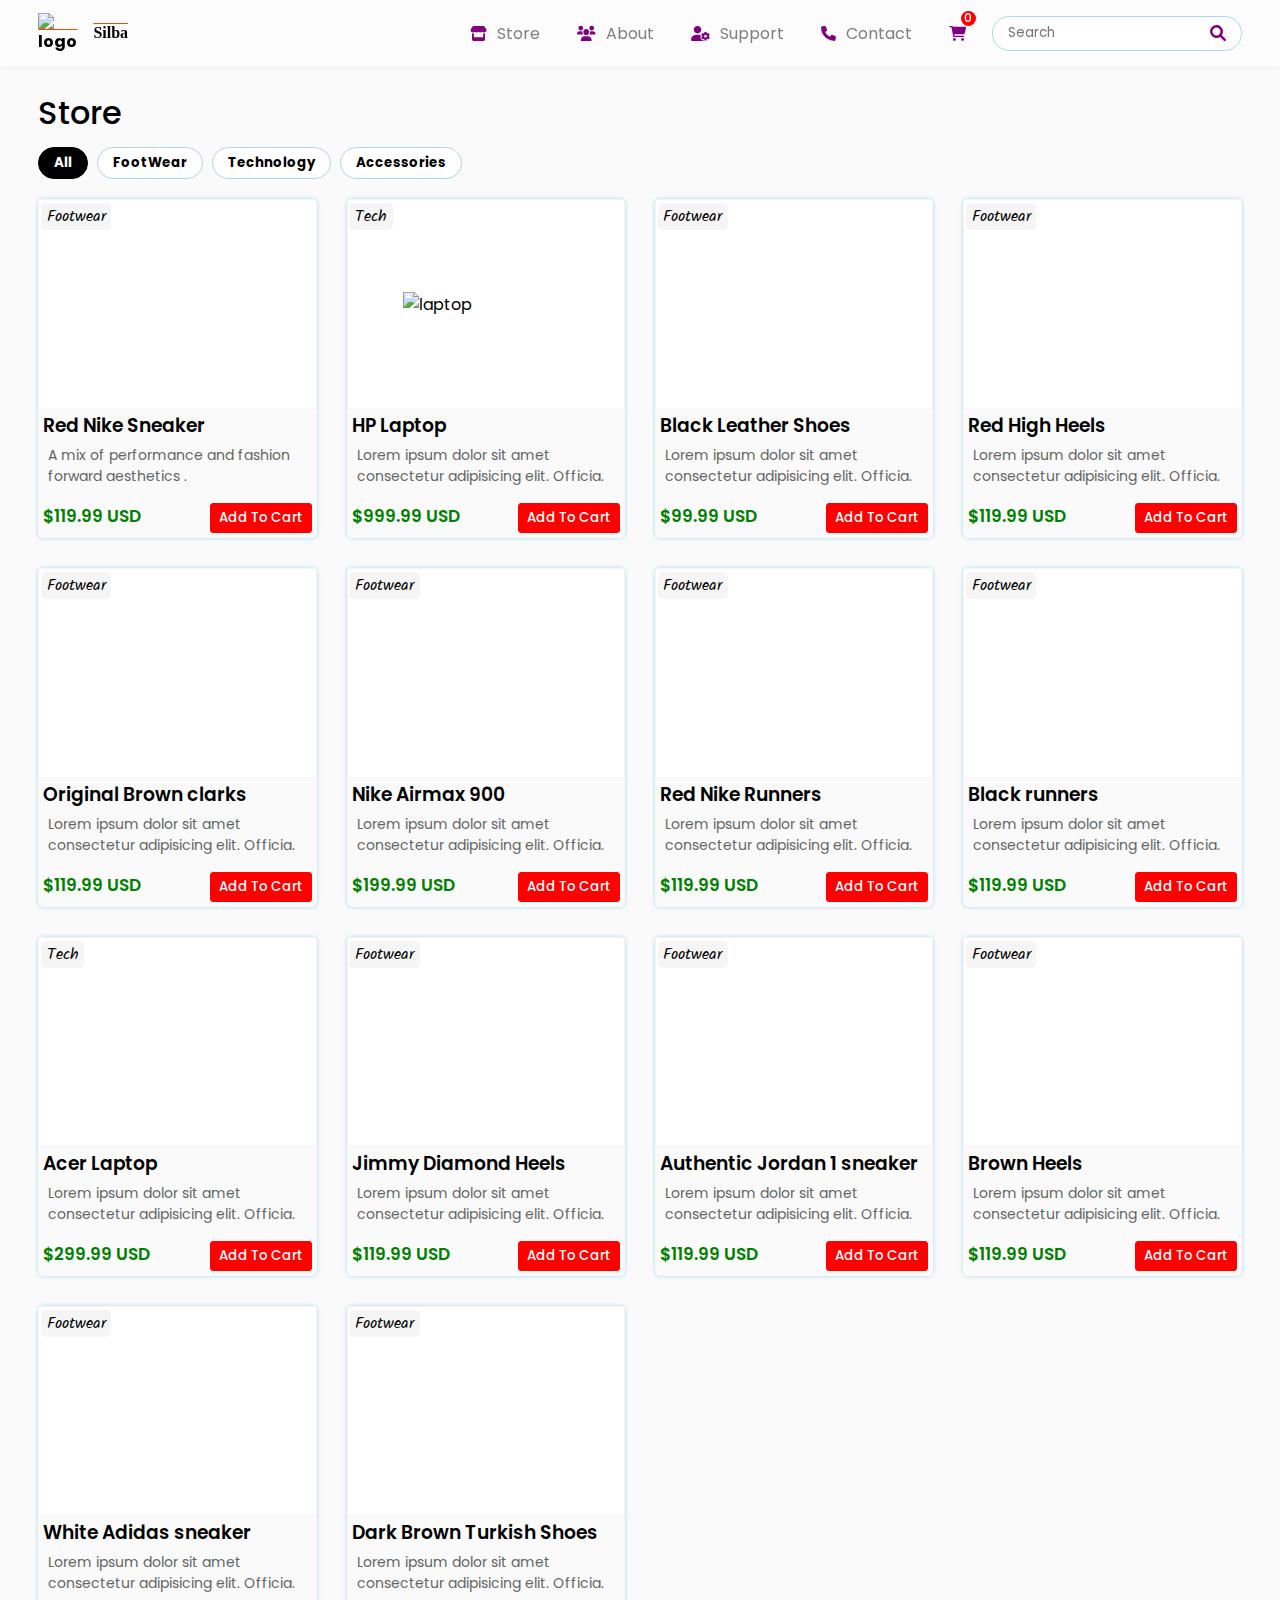
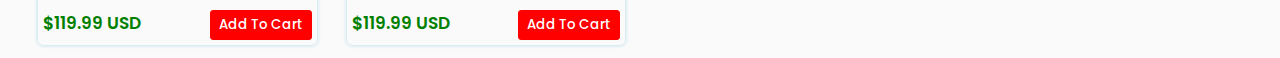
==== commit 64d87ef0: "Merge branch 'master' into master" ====
--- a/index.html
+++ b/index.html
@@ -273,9 +273,7 @@
     
     <script src="https://formspree.io/js/formbutton-v1.min.js" defer></script>
     <script>
-      /* paste this line in verbatim */
-      window.formbutton=window.formbutton||function(){(formbutton.q=formbutton.q||[]).push(arguments)};
-      /* customize formbutton below*/     
+      window.formbutton=window.formbutton||function(){(formbutton.q=formbutton.q||[]).push(arguments)};    
       formbutton("create", {
         action: "https://formspree.io/f/xnqkwele",
         title: "How can we help?",
@@ -291,7 +289,7 @@
             type: "textarea",
             label: "Message:",
             name: "message",
-            placeholder: "What's on your mind?",
+            placeholder: "What's on your mind ?",
           },
           { type: "submit" }      
         ],
--- a/css/style.css
+++ b/css/style.css
@@ -1,320 +1,344 @@
-@import url('https://fonts.googleapis.com/css2?family=Kalam:wght@300&family=Poppins:wght@200;300;400;500;600&family=Roboto:ital,wght@0,100;0,300;0,400;0,500;1,900&display=swap');
-
-:root{
-    --icon-color:purple ;
-}
-
-*
-{
-    padding: 0;
-    margin: 0;
-    box-sizing: border-box;
-    font-family: 'Poppins', sans-serif;
-}
-
-body{
-    width: 100%;
-    max-width: 100%;
-    height: auto;
-    min-height: 100vh;
-    /* background-color: rgb(252,252,252); */
-    background: #fafafa;
-}
-
-.navbar{
-    padding: 1% 3%;
-    display: flex;
-    align-items: center;
-    justify-content: space-between;
-    /* box-shadow: 0 1px 4px rgb(146 161 176 / 15%); */
-    box-shadow: 0 4px 6px -1px rgb(0 0 0 / 0.1), 0 2px 4px -2px rgb(0 0 0 / 0.1);
-    position: sticky;
-    top: 0;
-    z-index: 10;
-    background: #fafafa;
-}
-
-.navbar img{
-    width: 35px;
-}
-.nav-left{
-    display: flex;
-    align-items: center;
-    gap: 5%;
-}
-.nav-left a{
-    font-size: 17px;
-    font-weight: bolder;
-    font-family: cursive;
-    color: black;
-    text-decoration: none;
-    text-decoration: overline;
-    text-decoration-color: orangered;
-}
-.nav-right{
-    display: flex;
-    align-items: center;
-    justify-content: space-between;
-}
-.nav-links{
-    display: flex;
-    margin-right: 10px;
-    list-style-type: none;
-    gap: 25px;
-    /* border: 1px solid ; */
-}
-
-.nav-links i{
-    margin-right: 10px;
-    color: var(--icon-color);
-    font-size: 15px;
-}
-
-.nav-links li{
-    border: 1px solid transparent;
-    padding: 2px 5px;
-    border-radius: 5px;
-    transition: all 0.5s ease-in-out;
-}
-
-.nav-links li:hover{
-    border: 0;
-    background-color: whitesmoke;
-    border: 1px solid lightblue;
-}
-.nav-links li a{
-    text-decoration: none;
-    color: grey;
-    font-size: 15px;
-    display: inline-block;
-    position: relative;
-    transform: 0.5s;
-    cursor: pointer;
-}
-
-.nav-links li a::after{
-    position: absolute;
-    content: "";
-    width: 100%;
-    height: 3px;
-    top: 100%;
-    left: 0;
-    transition: transform 0.5s;
-    transform: scaleX(0);
-    transform-origin: right;
-    background-color: grey;
-}
-
-.nav-links li a:hover{
-    color: black;
-}
-.nav-links li a:hover::after{
-    transform: scaleX(1);
-    transform-origin: left;
-}
-.nav-links li .cart
-{
-    position: relative;
-}
-.nav-links li .cart span{
-    position: absolute;
-    top: -10px;
-    right: 0;
-    color: white;
-    background-color: red;
-    height: 15px;
-    width:15px;
-    font-size: 12px;
-    padding: 2%;
-    border-radius: 50px;
-    display: flex;
-    align-items: center;
-    justify-content: center;
-    font-weight: 500;
-}
-.searchbar{
-    display: flex;
-    align-items: center;
-    justify-content: space-between;
-    gap: 2px;
-    padding: 2%;
-    height: 35px;
-    width:250px;
-    border-radius: 50px;
-    border: 1px solid lightblue;
-    background-color: white;
-    position: relative;
-}
-.searchbar input{
-    height: 30px;
-    width: 200px;
-    outline: none;
-    border: 0;
-}
-
-
-.searchbar i{
-    text-align: center;
-    color: var(--icon-color);
-    font-weight: bolder;  
-}
-
-.menu{
-    display: flex;
-    flex-direction: column;
-    justify-content: space-around;
-    height: 20px;
-    width: 20px;
-    margin-left: 20px;
-    /* border: 1px solid yellow; */
-    display: none;
+@import url("https://fonts.googleapis.com/css2?family=Kalam:wght@300&family=Poppins:wght@200;300;400;500;600&family=Roboto:ital,wght@0,100;0,300;0,400;0,500;1,900&display=swap");
+
+:root {
+  --icon-color: purple;
+}
+
+* {
+  padding: 0;
+  margin: 0;
+  box-sizing: border-box;
+  font-family: system-ui, -apple-system, BlinkMacSystemFont, "Segoe UI", Roboto,
+    Oxygen, Ubuntu, Cantarell, "Open Sans", "Helvetica Neue", sans-serif;
+  font-family: 'Poppins', sans-serif
+}
+
+body {
+  width: 100%;
+  max-width: 100%;
+  height: auto;
+  min-height: 100vh;
+  /* background-color: rgb(252,252,252); */
+  background-color: #fafafa;
+}
+
+.navbar {
+  padding: 1% 3%;
+  display: flex;
+  align-items: center;
+  justify-content: space-between;
+  box-shadow: 0 1px 4px rgb(146 161 176 / 15%);
+  position: sticky;
+  top: 0;
+  z-index: 10;
+  background-color: rgb(252, 252, 252);
+}
+
+.navbar img {
+  width: 35px;
+}
+.nav-left {
+  display: flex;
+  align-items: center;
+  gap: 5%;
+}
+.nav-left a {
+  font-size: 16px;
+  font-weight: bolder;
+  font-family: cursive;
+  color: black;
+  text-decoration: none;
+  text-decoration: overline;
+  text-decoration-color: orangered;
+}
+.nav-right {
+  display: flex;
+  align-items: center;
+  justify-content: space-between;
+}
+.nav-links {
+  display: flex;
+  margin-right: 10px;
+  list-style-type: none;
+  gap: 25px;
+  /* border: 1px solid ; */
+}
+
+.nav-links i {
+  margin-right: 10px;
+  color: var(--icon-color);
+  font-size: 15px;
+}
+
+.nav-links li {
+  border: 1px solid transparent;
+  padding: 2px 5px;
+  border-radius: 5px;
+  transition: all 0.5s ease-in-out;
+}
+
+.nav-links li:hover {
+  border: 0;
+  background-color: whitesmoke;
+  border: 1px solid lightblue;
+}
+.nav-links li a {
+  text-decoration: none;
+  color: grey;
+  font-size: 16px;
+  display: inline-block;
+  position: relative;
+  transform: 0.5s;
+  cursor: pointer;
+}
+
+.nav-links li a::after {
+  position: absolute;
+  content: "";
+  width: 100%;
+  height: 3px;
+  top: 100%;
+  left: 0;
+  transition: transform 0.5s;
+  transform: scaleX(0);
+  transform-origin: right;
+  background-color: grey;
+}
+
+.nav-links li a:hover {
+  color: black;
+}
+.nav-links li a:hover::after {
+  transform: scaleX(1);
+  transform-origin: left;
+}
+.nav-links li .cart {
+  position: relative;
+}
+.nav-links li .cart span {
+  position: absolute;
+  top: -10px;
+  right: 0;
+  color: white;
+  background-color: red;
+  height: 15px;
+  width: 15px;
+  font-size: 12px;
+  padding: 2%;
+  border-radius: 50px;
+  display: flex;
+  align-items: center;
+  justify-content: center;
+  font-weight: 500;
+}
+.searchbar {
+  display: flex;
+  align-items: center;
+  justify-content: space-between;
+  gap: 2px;
+  padding: 2%;
+  height: 35px;
+  width: 250px;
+  border-radius: 50px;
+  border: 1px solid lightblue;
+  background-color: white;
+  position: relative;
+}
+.searchbar input {
+  height: 30px;
+  width: 200px;
+  outline: none;
+  border: 0;
+}
+
+.searchbar i {
+  text-align: center;
+  color: var(--icon-color);
+  font-weight: bolder;
+}
+
+.menu {
+  display: flex;
+  flex-direction: column;
+  justify-content: space-around;
+  height: 20px;
+  width: 20px;
+  margin-left: 20px;
+  /* border: 1px solid yellow; */
+  display: none;
 }
 /* menu list */
 .nav-list {
-    /* border: 1px solid; */
-    position: absolute;
-    top: 48px;
-    right: 0;
-    left: 0;
-    z-index: 20;
-    height: 0;
-    width: 100vw;
-    list-style: none;
-    background-color: white;
-    display: flex;
-    flex-direction: column;
-    align-items: center;
-    gap: 2%;
-    padding: 5% 0;
-    color: grey;
-    display: none;
-    background-color: rgb(252,252,252);
-    border-bottom:1px solid lightgrey;
-    
-}
-
-.nav-list li{
-    margin-bottom: 20px;
-    /* border: 1px solid; */
-    border-bottom: 1px solid purple;
-    padding: 5px 0;
-    width: 100px;
-}
-
-.nav-list li i{
-    margin-right: 15px;
-    color: purple;
-}
-
-.nav-list a{
-    text-decoration: none;
-    list-style-type: none;
-    color: grey;
-    font-size: clamp(small,medium,large);
-}
-
-.nav-list a:hover{
-    font-weight: bold;
-    text-decoration: black;
-}
-
-.activeList{
-   display: flex;
-   height: auto;
-   min-height:200px ;  
-}
-
-main{
-    padding: 1% 3%;
-}
-
-h1{
-font-weight: 500;
-margin: 10px 0;
-}
-
-.btn{
-    padding: 5px 15px;
-    background-color: white;
-    border-radius: 50px;
-    margin-right: 5px;
-    font-weight: bold;
-    border: 1px solid lightblue;
-    margin-bottom: 5px;
-}
-.btn:first-child{
-    background-color: black;
-    color: white;
-    border: 1px solid black;
-}
-.btn:hover{
-    background-color: black;
-    color: white;
-    border: 1px solid black;
-}
-
-button:active{
-    transform: translatey(2px);
-}
-.card-wrapper{
-    display: grid;
-    grid-template-columns: repeat(auto-fit,minmax(250px,1fr));
-    gap: 30px;
-    margin-top: 15px;
-}
-.card{
-    position: relative;
-    /* box-shadow: 0 0 4px lightblue; */
-    /* border: 1px solid lightgrey; */
-    box-shadow: 0 10px 15px -3px rgb(0 0 0 / 0.1), 0 4px 6px -4px rgb(0 0 0 / 0.1);
-    padding-bottom: 5px;
-    border-radius: 10px;
-    overflow: hidden;
-}
-.image{
-    width: 100%;
-    height: 210px;
-    border: 1px solid  rgb(245,245,245);
-    background-color: white;
-    display: flex;
-    align-items: center;
-    justify-content: center;
-    overflow: hidden;
-}
-.image span{
-    position: absolute;
-    left: 1%;
-    top:1%;
-    background-color: whitesmoke;
-    font-size: 14px;
-    padding: 4px 8px;
-    /* font-family: 'Kalam', cursive; */
-    color: green;
-    font-family: system-ui, -apple-system, BlinkMacSystemFont, 'Segoe UI', Roboto, Oxygen, Ubuntu, Cantarell, 'Open Sans', 'Helvetica Neue', sans-serif;
-    border-radius: 3px;
-}
-.image img{
-    width: 60%;
-    object-fit: cover;
-}
-.image:hover img{
-    transform: scale(2);
-}
-
-.description h3{
-    font-weight: 600;
-    margin-top: 2px;
-    margin-left: 5px;
-}
-
-.description h3 span:first-child{
-    font-size: 14px;
-    font-weight: 500;
-    margin-left: 3px;
-    display: none;
-    /* border: 1px solid; */
-}
-
+  /* border: 1px solid; */
+  position: absolute;
+  top: 48px;
+  right: 0;
+  left: 0;
+  z-index: 20;
+  height: 0;
+  width: 100vw;
+  list-style: none;
+  background-color: white;
+  display: flex;
+  flex-direction: column;
+  align-items: center;
+  gap: 2%;
+  padding: 5% 0;
+  color: grey;
+  display: none;
+  background-color: rgb(252, 252, 252);
+  border-bottom: 1px solid lightgrey;
+}
+
+.nav-list li {
+  margin-bottom: 20px;
+  /* border: 1px solid; */
+  border-bottom: 1px solid purple;
+  padding: 5px 0;
+  width: 100px;
+}
+
+.nav-list li i {
+  margin-right: 15px;
+  color: purple;
+}
+
+.nav-list a {
+  text-decoration: none;
+  list-style-type: none;
+  color: grey;
+  /* font-size: clamp(small,medium,large); */
+}
+
+.nav-list a:hover {
+  font-weight: bold;
+  text-decoration: black;
+}
+
+.activeList {
+  display: flex;
+  height: auto;
+  min-height: 200px;
+}
+
+main {
+  padding: 1% 3%;
+}
+
+h1 {
+  font-weight: 500;
+  margin: 10px 0;
+}
+
+.btn {
+  padding: 5px 15px;
+  background-color: white;
+  border-radius: 50px;
+  margin-right: 5px;
+  font-weight: bold;
+  border: 1px solid lightblue;
+  margin-bottom: 5px;
+}
+.btn:first-child {
+  background-color: black;
+  color: white;
+  border: 1px solid black;
+}
+.btn:hover {
+  background-color: black;
+  color: white;
+  border: 1px solid black;
+}
+
+
+button:active {
+  transform: translatey(2px);
+}
+.card-wrapper {
+  display: grid;
+  grid-template-columns: repeat(auto-fit, minmax(250px, 1fr));
+  gap: 30px;
+  margin-top: 15px;
+}
+.card {
+  position: relative;
+  box-shadow: 0 0 4px lightblue;
+  padding-bottom: 5px;
+  border-radius: 5px;
+  overflow: hidden;
+}
+.image {
+  width: 100%;
+  height: 210px;
+  border: 1px solid rgb(245, 245, 245);
+  background-color: white;
+  display: flex;
+  align-items: center;
+  justify-content: center;
+  overflow: hidden;
+}
+.image span {
+  position: absolute;
+  left: 1%;
+  top: 1%;
+  background-color: whitesmoke;
+  padding: 1px 2%;
+  font-family: "Kalam", cursive;
+  border-radius: 5px;
+}
+.image img {
+  width: 60%;
+  object-fit: cover;
+}
+.image:hover img {
+  transform: scale(2);
+  }
+
+
+.description h3 {
+  font-weight: 600;
+  margin-top: 2px;
+  margin-left: 5px;
+}
+
+.description h3 span:first-child {
+  font-size: 16px;
+  font-weight: 500;
+  margin-left: 3px;
+  display: none;
+  /* border: 1px solid; */
+  display: hidden;
+}
+
+.description h3 span button {
+  float: right;
+  margin-right: 5px;
+  border: 1px solid red;
+  background-color: red;
+  color: white;
+  font-weight: 500;
+  padding: 4px 8px;
+  border-radius: 3px;
+}
+
+.description p {
+  margin: 5px;
+  color: rgb(100, 100, 100);
+  font-size: 14px;
+}
+.price {
+  color: green;
+  font-weight: bold;
+  font-size: 16px;
+}
+.price span {
+  color: grey;
+  font-size: 16px;
+  margin-left: 10px;
+  font-weight: 400;
+  text-decoration: line-through;
+  }
+  
 .description h3 span button{
     float: right;
     margin-right: 5px;
@@ -345,46 +369,44 @@
     text-decoration:line-through;
 }
 .dark-version {
-   background-color: black;
-   color: white;
-}
-
-@media (max-width:900px){
-    .nav-links{
-        display: none;
-    }
-    .searchbar{
-        padding-left: 10px;
-    }
-    .searchbar input{
-        height: 25px;
-    }
-    .menu{
-        display: flex;
-    }
-    .description h3{
-        font-weight: 10px;
-    }
-}
-
-@media (max-width:500px){
-    .image{
-        height:180px ;
-    }
-    .searchbar{
-        width: 180px;
-        height: 30px;
-    }
-    .searchbar input{
-        width: 100%;
-    }
-    .searchbar img{
-        width: 14px;
-        margin: 0 5px;
-    }
-    .description p{
-        font-size: 14px;
-    }
-}
-
-
+  background-color: black;
+  color: white;
+}
+
+@media (max-width: 900px) {
+  .nav-links {
+    display: none;
+  }
+  .searchbar {
+    padding-left: 10px;
+  }
+  .searchbar input {
+    height: 25px;
+  }
+  .menu {
+    display: flex;
+  }
+  .description h3 {
+    font-weight: 10px;
+  }
+}
+
+@media (max-width: 500px) {
+  .image {
+    height: 180px;
+  }
+  .searchbar {
+    width: 180px;
+    height: 30px;
+  }
+  .searchbar input {
+    width: 100%;
+  }
+  .searchbar img {
+    width: 14px;
+    margin: 0 5px;
+  }
+  .description p {
+    font-size: 14px;
+  }
+}
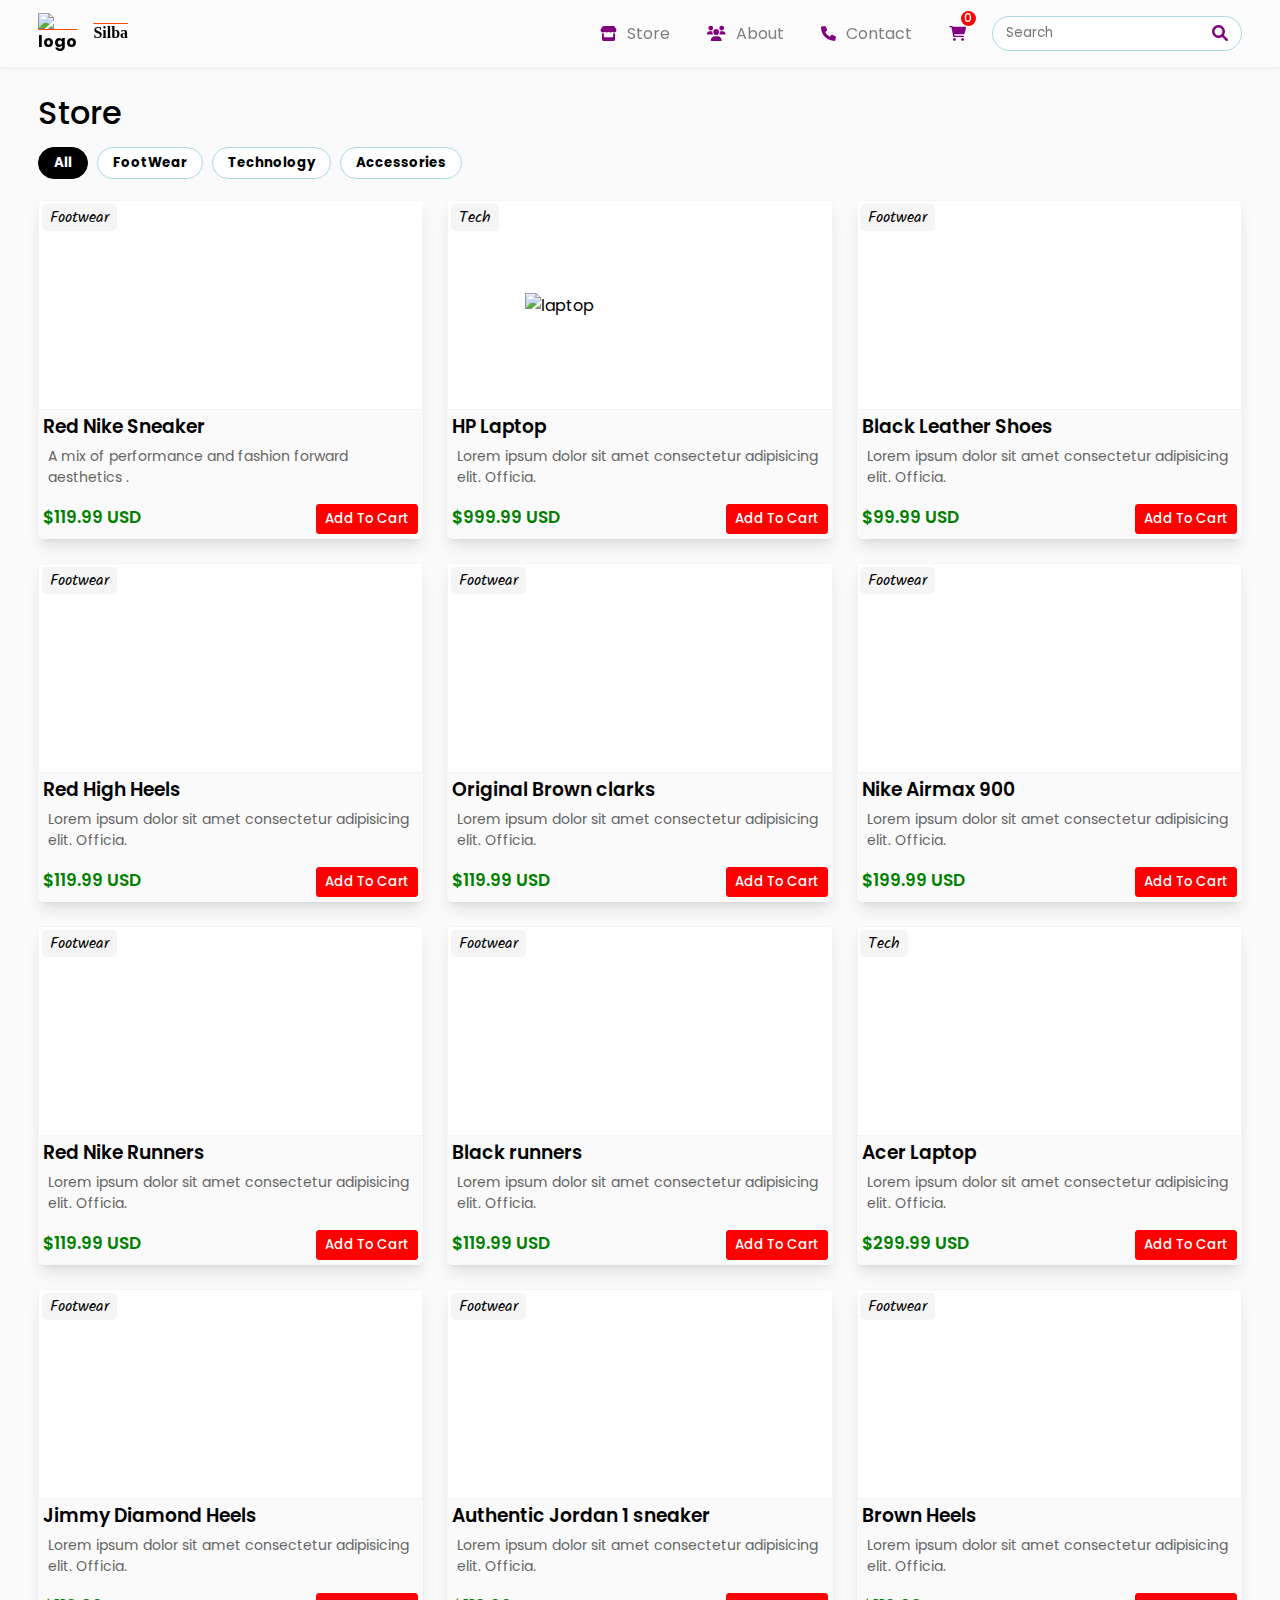
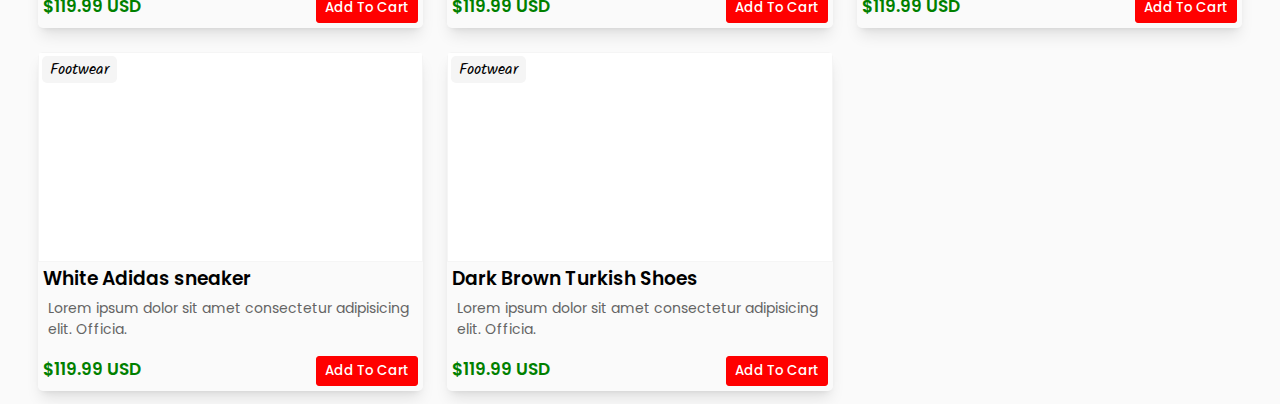
==== commit 0cd54ddb: "Merge pull request #5 from MOGIRE11/master" ====
--- a/index.html
+++ b/index.html
@@ -22,7 +22,7 @@
             <ul class="nav-links">
                 <li><i class="fas fa-store"></i><a href="/index.html">Store</a></li>
                 <li><i class="fas fas fa-users"></i><a href="/html/about.html">About</a></li>
-                <li><i class="fas fas fa-user-cog"></i><a href="#">Support</a></li>
+                <!-- <li><i class="fas fas fa-user-cog"></i><a href="#">Support</a></li> -->
                 <li><i class="fas fas fa-phone"></i><a href="/html/contact.html">Contact</a></li>
                 <li><a href="#" class="cart"><i class="fas fas fa-shopping-cart"></i><span class="count">`${cart}`</span></a></li>
             </ul>
@@ -30,7 +30,7 @@
             <ul class="nav-list">
                 <li><i class="fas fa-store"></i><a href="/index.html">Store</a></li>
                 <li><i class="fas fas fa-users"></i><a href="/html/about.html">About</a></li>
-                <li><i class="fas fas fa-user-cog"></i><a href="#">Support</a></li>
+                <!-- <li><i class="fas fas fa-user-cog"></i><a href="#">Support</a></li> -->
                 <li><i class="fas fas fa-phone"></i><a href="/html/contact.html">Contact</a></li>
                 <li><i class="fas fas fa-shopping-cart"></i><a href="#">Cart</a></li>
 
--- a/css/style.css
+++ b/css/style.css
@@ -10,7 +10,7 @@
   box-sizing: border-box;
   font-family: system-ui, -apple-system, BlinkMacSystemFont, "Segoe UI", Roboto,
     Oxygen, Ubuntu, Cantarell, "Open Sans", "Helvetica Neue", sans-serif;
-  font-family: 'Poppins', sans-serif
+  font-family: "Poppins", sans-serif;
 }
 
 body {
@@ -250,23 +250,25 @@
   border: 1px solid black;
 }
 
-
 button:active {
   transform: translatey(2px);
 }
+
 .card-wrapper {
   display: grid;
-  grid-template-columns: repeat(auto-fit, minmax(250px, 1fr));
-  gap: 30px;
-  margin-top: 15px;
-}
+  grid-template-columns: repeat(auto-fit, minmax(18rem, 1fr));
+  gap: 1.5rem;
+  margin-top: 1rem;
+}
+
 .card {
   position: relative;
-  box-shadow: 0 0 4px lightblue;
+  box-shadow: 0 10px 15px -3px rgb(0 0 0 / 0.1), 0 4px 6px -4px rgb(0 0 0 / 0.1);
   padding-bottom: 5px;
   border-radius: 5px;
   overflow: hidden;
 }
+
 .image {
   width: 100%;
   height: 210px;
@@ -277,6 +279,7 @@
   justify-content: center;
   overflow: hidden;
 }
+
 .image span {
   position: absolute;
   left: 1%;
@@ -286,14 +289,15 @@
   font-family: "Kalam", cursive;
   border-radius: 5px;
 }
+
 .image img {
   width: 60%;
   object-fit: cover;
 }
+
 .image:hover img {
   transform: scale(2);
-  }
-
+}
 
 .description h3 {
   font-weight: 600;
@@ -306,7 +310,6 @@
   font-weight: 500;
   margin-left: 3px;
   display: none;
-  /* border: 1px solid; */
   display: hidden;
 }
 
@@ -337,36 +340,36 @@
   margin-left: 10px;
   font-weight: 400;
   text-decoration: line-through;
-  }
-  
-.description h3 span button{
-    float: right;
-    margin-right: 5px;
-    border:1px solid red;
-    background-color: red;
-    color: white;
-    font-weight: 500;
-    padding: 4px 8px;
-    border-radius: 3px;
-}
-
-.description p{
-   padding-left: 5px;
-   margin-bottom: 1rem;
-   color: rgb(100, 100, 100);
-   font-size: 14px;
-}
-.price{
-    color: green;
-    font-weight: bold;
-    font-size: 17px;
-}
-.price span{
-    color: grey;
-    font-size:17px;
-    margin-left: 10px;
-    font-weight: 400;
-    text-decoration:line-through;
+}
+
+.description h3 span button {
+  float: right;
+  margin-right: 5px;
+  border: 1px solid red;
+  background-color: red;
+  color: white;
+  font-weight: 500;
+  padding: 4px 8px;
+  border-radius: 3px;
+}
+
+.description p {
+  padding-left: 5px;
+  margin-bottom: 1rem;
+  color: rgb(100, 100, 100);
+  font-size: 14px;
+}
+.price {
+  color: green;
+  font-weight: bold;
+  font-size: 17px;
+}
+.price span {
+  color: grey;
+  font-size: 17px;
+  margin-left: 10px;
+  font-weight: 400;
+  text-decoration: line-through;
 }
 .dark-version {
   background-color: black;
